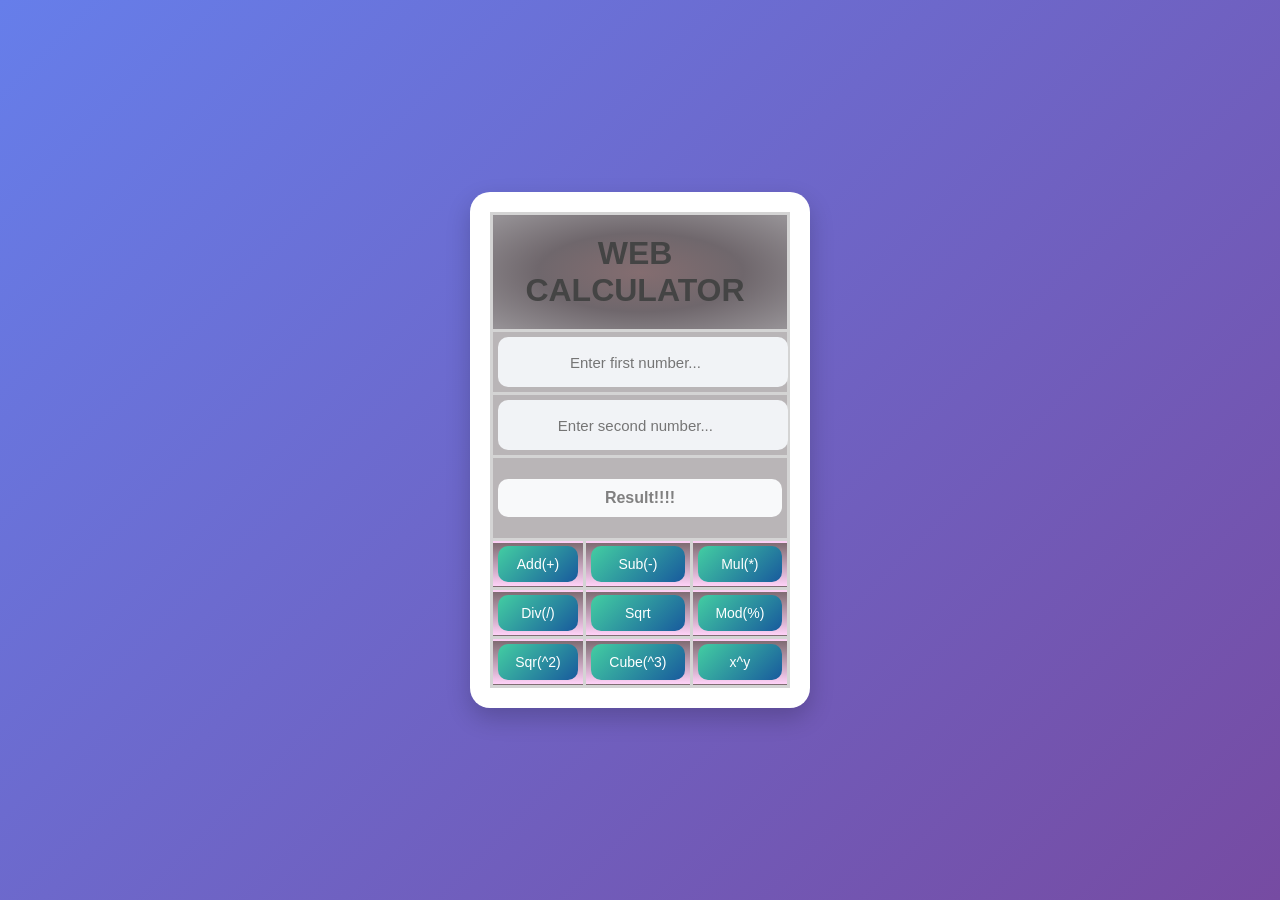
==== index.html @ 094f0d14 "Rename project1.html to index.html" ====
<!DOCTYPE html>
<html lang="en">
<head>
    <meta charset="UTF-8">
    <meta name="viewport" content="width=device-width, initial-scale=1.0">
    <link rel="stylesheet" href="project1.css">
    <title>Document</title>
</head>
<body>
    <div class="CALCULATOR">
        <form>
            <table>
                <tr class="row1"><th colspan="3"><h1>WEB CALCULATOR</h1></th></tr>
                <tr class="row2">
                    <td colspan="3">
                        <input type="number" placeholder="Enter first number..." id="num1">
                    </td>
                </tr>
                <tr class="row3">
                    <td colspan="3">
                        <input type="number" placeholder="Enter second number..." id="num2">
                    </td>
                </tr>
                <tr class="result">
                    <td colspan="3">
                        <p id="result" style="color: gray;">Result!!!!</p>
                    </td>
                </tr>
                <tr class="row4">
                    <td><button type="button" onclick="add()">Add(+)</button></td>
                    <td><button type="button" onclick="sub()">Sub(-)</button></td>
                    <td><button type="button" onclick="mul()">Mul(*)</button></td>
                </tr>
                <tr class="row5">
                    <td><button type="button" onclick="div()">Div(/)</button></td>
                    <td><button type="button" onclick="sqrt()">Sqrt</button></td>
                    <td><button type="button" onclick="mod()">Mod(%)</button></td>
                </tr>
                <tr class="row6">
                    <td><button type="button" onclick="x2()">Sqr(^2)</button></td>
                    <td><button type="button" onclick="x3()">Cube(^3)</button></td>
                    <td><button type="button" onclick="x4()">x^y</button></td>
                </tr>
            </table>
        </form>
    </div>

    <script src="./project1.js"></script>
</body>
</html>
---- project1.css ----
table,tr,td,th{
    border: 3px solid #d4d4d4;
    border-collapse: collapse;
    padding: 10px;
    padding-right: 20px;
}
#num1, #num2{
    width: 95%;
    height: 30px;
    border-color: transparent;
}
.row1{
    background: radial-gradient(rgb(132, 109, 112), rgb(111, 103, 108),rgb(150, 146, 150));
}
button{
    background-color: transparent;
    border-color: transparent;
    border-width: 0px;
    width: 100%;
}
h1{
    color: rgba(128, 1, 60, 0.735);
}
.row4, .row5, .row6{
    background-image: linear-gradient(rgb(127, 107, 114), rgb(255, 210, 248));
}
*{
    text-align: center;
}
.row2, .row3, input, .result{
    background-color: #b9b5b7;
}
#result{
    background-color: #b9b5b7;
}
body {
    margin: 0;
    padding: 0;
    font-family: 'Segoe UI', sans-serif;
    background: linear-gradient(135deg, #667eea, #764ba2);
    display: flex;
    justify-content: center;
    align-items: center;
    height: 100vh;
}
.CALCULATOR {
    background: #ffffff;
    padding: 20px;
    border-radius: 20px;
    box-shadow: 0 10px 25px rgba(0,0,0,0.2);
}
table {
    border-collapse: collapse;
    width: 300px;
    text-align: center;
}
th h1 {
    color: #444;
    margin: 10px 0;
}
input {
    width: 90%;
    padding: 10px;
    border-radius: 10px;
    border: none;
    background: #f1f3f6;
    font-size: 15px;
    outline: none;
}
input:focus {
    background: #e0e7ff;
}
#result {
    display: block;
    padding: 10px;
    background: #f8f9fa;
    border-radius: 10px;
    font-weight: bold;
    color: #333;
}
td {
    padding: 5px;
}
button {
    width: 100%;
    padding: 10px;
    border: none;
    border-radius: 10px;
    background: linear-gradient(135deg, #43cea2, #185a9d);
    color: white;
    font-size: 14px;
    cursor: pointer;
    transition: 0.2s;
}
button:hover {
    transform: translateY(-3px);
    box-shadow: 0 5px 15px rgba(0,0,0,0.2);
}
button:active {
    transform: scale(0.95);
}
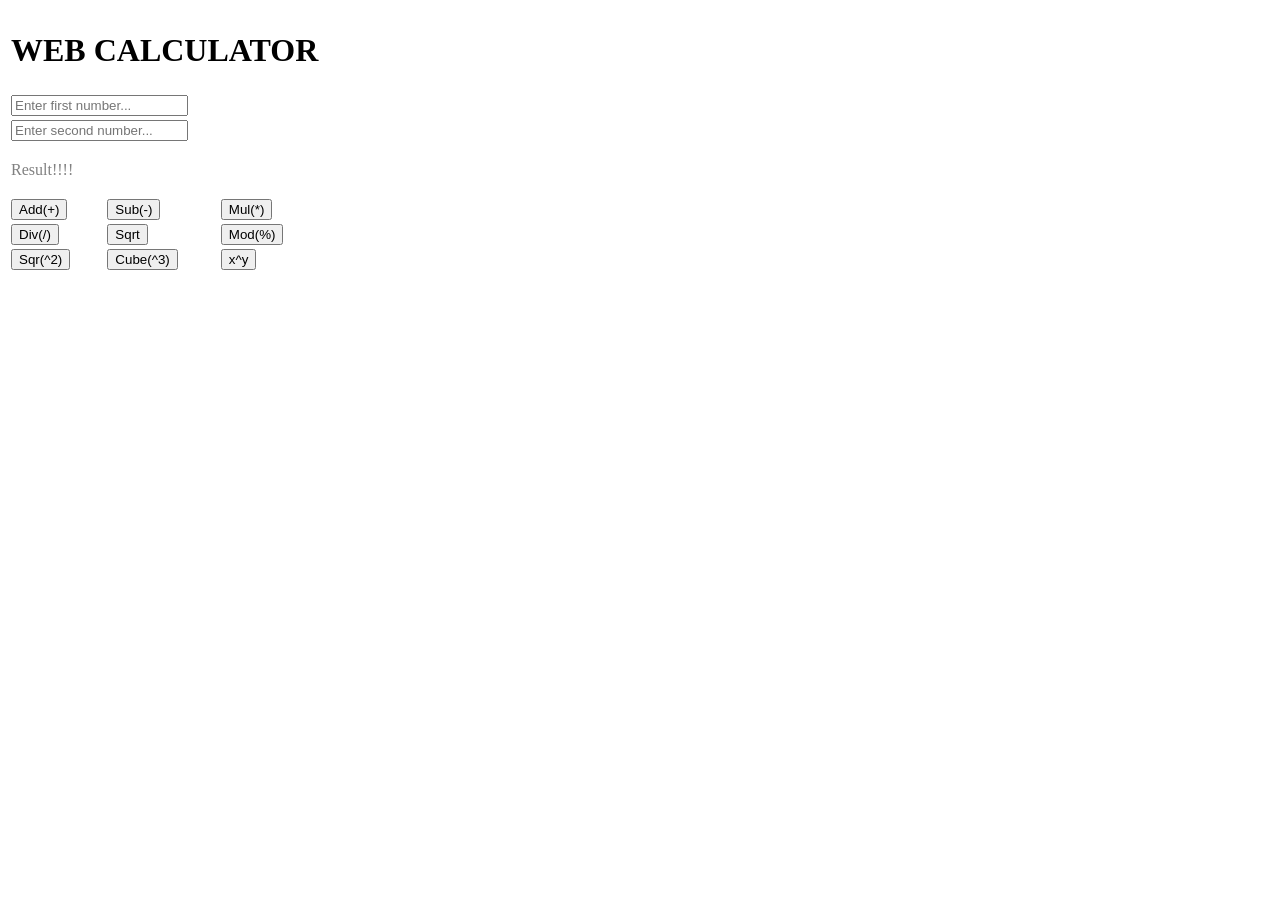
==== commit ee56cd9f: "Update index.html" ====
--- a/index.html
+++ b/index.html
@@ -3,7 +3,7 @@
 <head>
     <meta charset="UTF-8">
     <meta name="viewport" content="width=device-width, initial-scale=1.0">
-    <link rel="stylesheet" href="project1.css">
+    <link rel="stylesheet" href="style.css">
     <title>Document</title>
 </head>
 <body>
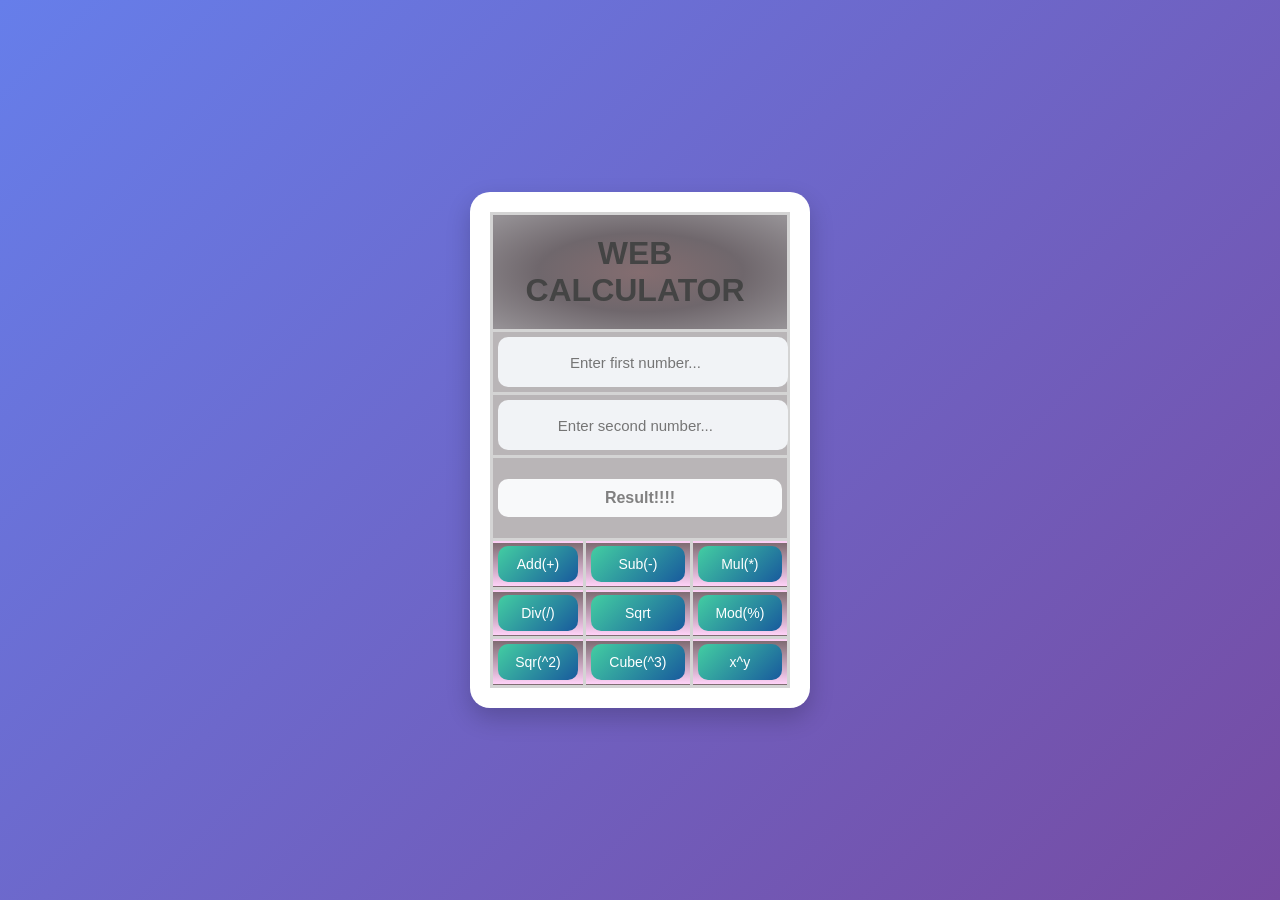
==== commit a330eae5: "Update index.html" ====
--- a/index.html
+++ b/index.html
@@ -45,6 +45,6 @@
         </form>
     </div>
 
-    <script src="./project1.js"></script>
+    <script src="./style.js"></script>
 </body>
 </html>
--- a/style.css
+++ b/style.css
@@ -0,0 +1,101 @@
+table,tr,td,th{
+    border: 3px solid #d4d4d4;
+    border-collapse: collapse;
+    padding: 10px;
+    padding-right: 20px;
+}
+#num1, #num2{
+    width: 95%;
+    height: 30px;
+    border-color: transparent;
+}
+.row1{
+    background: radial-gradient(rgb(132, 109, 112), rgb(111, 103, 108),rgb(150, 146, 150));
+}
+button{
+    background-color: transparent;
+    border-color: transparent;
+    border-width: 0px;
+    width: 100%;
+}
+h1{
+    color: rgba(128, 1, 60, 0.735);
+}
+.row4, .row5, .row6{
+    background-image: linear-gradient(rgb(127, 107, 114), rgb(255, 210, 248));
+}
+*{
+    text-align: center;
+}
+.row2, .row3, input, .result{
+    background-color: #b9b5b7;
+}
+#result{
+    background-color: #b9b5b7;
+}
+body {
+    margin: 0;
+    padding: 0;
+    font-family: 'Segoe UI', sans-serif;
+    background: linear-gradient(135deg, #667eea, #764ba2);
+    display: flex;
+    justify-content: center;
+    align-items: center;
+    height: 100vh;
+}
+.CALCULATOR {
+    background: #ffffff;
+    padding: 20px;
+    border-radius: 20px;
+    box-shadow: 0 10px 25px rgba(0,0,0,0.2);
+}
+table {
+    border-collapse: collapse;
+    width: 300px;
+    text-align: center;
+}
+th h1 {
+    color: #444;
+    margin: 10px 0;
+}
+input {
+    width: 90%;
+    padding: 10px;
+    border-radius: 10px;
+    border: none;
+    background: #f1f3f6;
+    font-size: 15px;
+    outline: none;
+}
+input:focus {
+    background: #e0e7ff;
+}
+#result {
+    display: block;
+    padding: 10px;
+    background: #f8f9fa;
+    border-radius: 10px;
+    font-weight: bold;
+    color: #333;
+}
+td {
+    padding: 5px;
+}
+button {
+    width: 100%;
+    padding: 10px;
+    border: none;
+    border-radius: 10px;
+    background: linear-gradient(135deg, #43cea2, #185a9d);
+    color: white;
+    font-size: 14px;
+    cursor: pointer;
+    transition: 0.2s;
+}
+button:hover {
+    transform: translateY(-3px);
+    box-shadow: 0 5px 15px rgba(0,0,0,0.2);
+}
+button:active {
+    transform: scale(0.95);
+}
